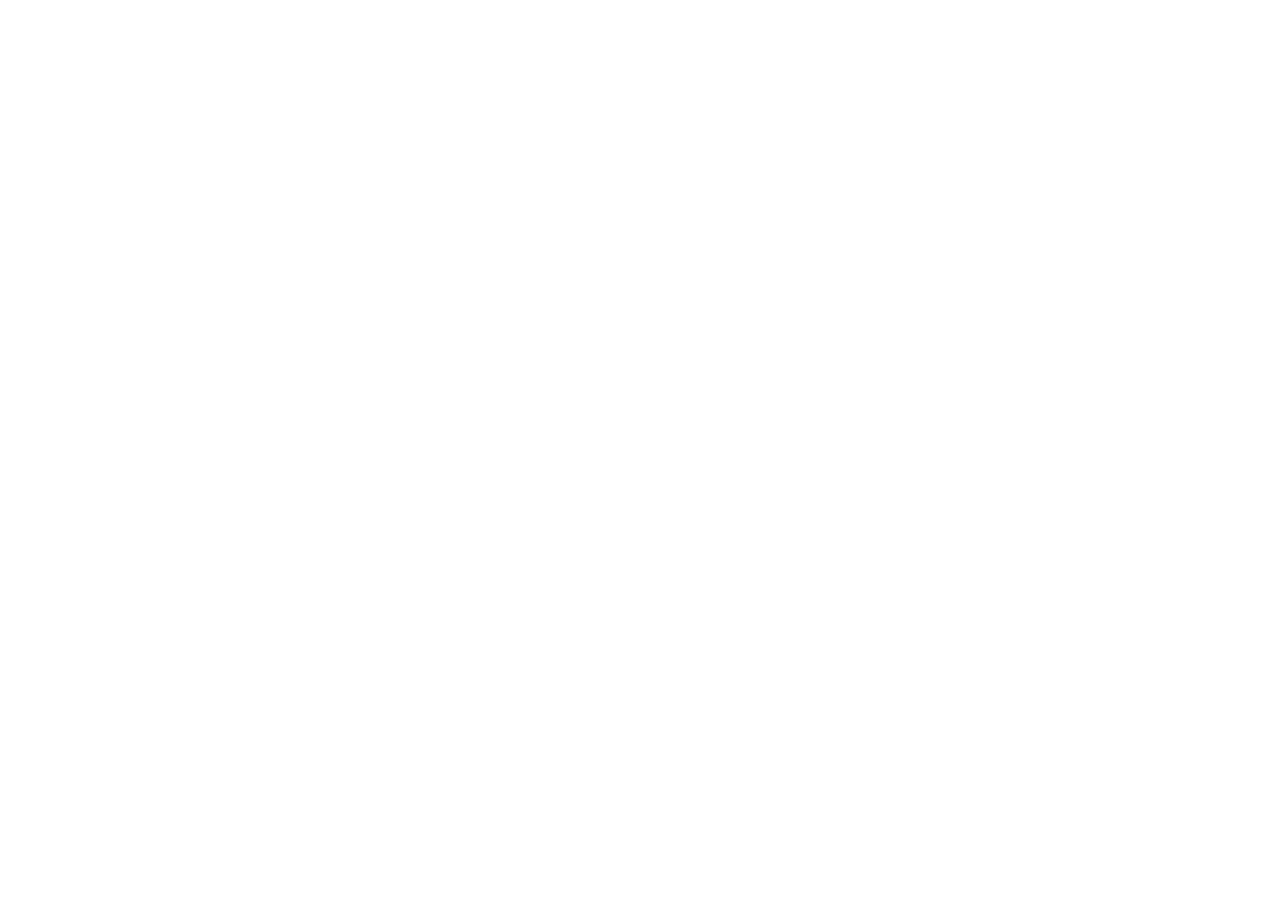
==== index.html @ 99368fd1 "first commit" ====
<!DOCTYPE html>
<html lang="en">
  <head>
    <meta charset="UTF-8" />
    <meta name="viewport" content="width=device-width, initial-scale=1.0" />
    <title>Document</title>
  </head>
  <body></body>
</html>
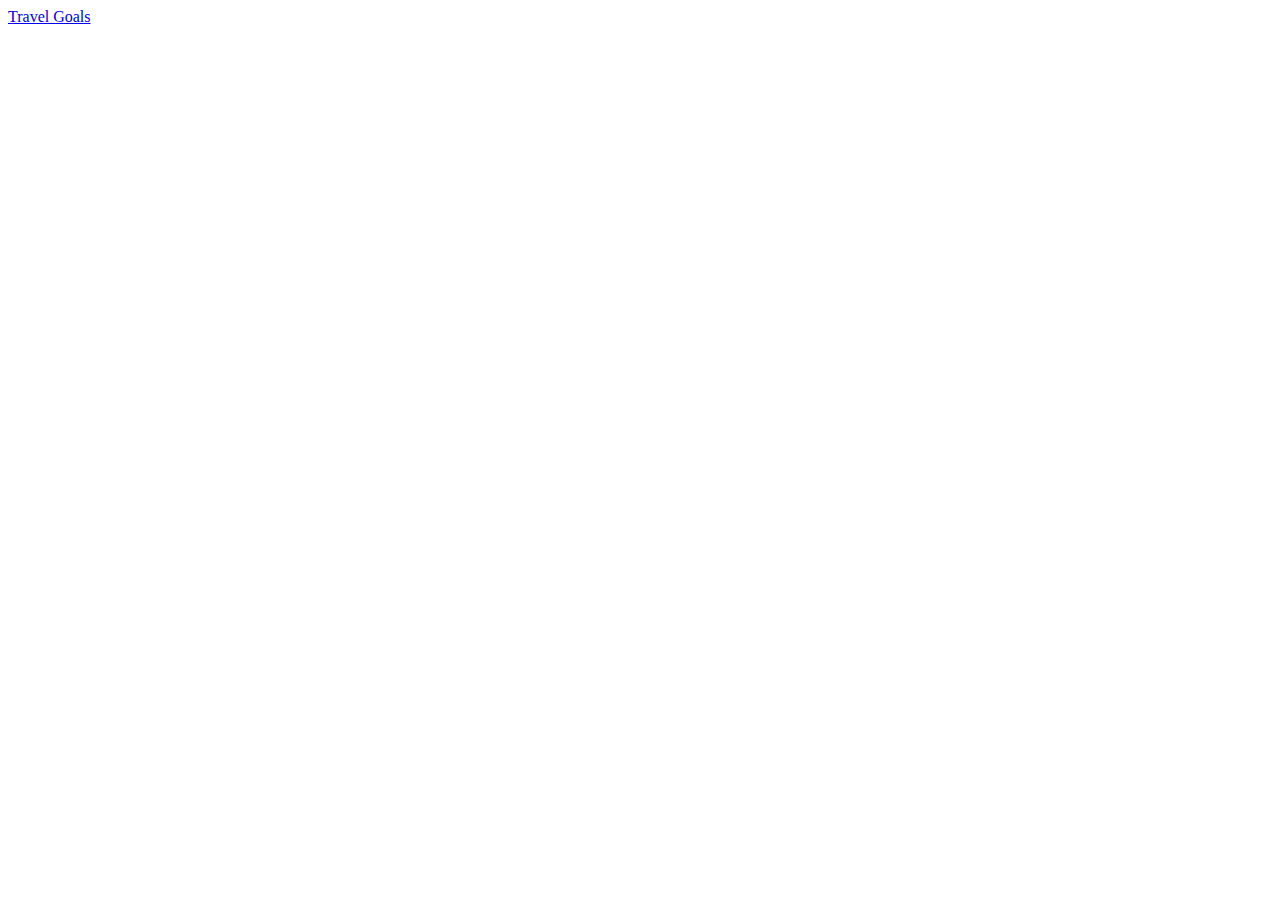
==== commit f23c042c: "added shared.css file, added the header, nav, etc" ====
--- a/index.html
+++ b/index.html
@@ -3,7 +3,26 @@
   <head>
     <meta charset="UTF-8" />
     <meta name="viewport" content="width=device-width, initial-scale=1.0" />
+    <link rel="stylesheet" href="styles.css" />
+    <link rel="stylesheet" href="/shared.css" />
+    <link
+      href="https://fonts.googleapis.com/css2?family=Raleway:wght@700&family=Oleo+Script:wght@700&family=Quicksand:wght@300;500;700&display=swap"
+      rel="stylesheet"
+    />
+    <link rel="preconnect" href="https://fonts.googleapis.com" />
     <title>Document</title>
   </head>
-  <body></body>
+  <body>
+    <header>
+      <div id="page-logo">
+        <a href="/index.html">Travel Goals</a>
+      </div>
+      <nav></nav>
+    </header>
+    <main>
+      <section></section>
+      <section></section>
+    </main>
+    <footer></footer>
+  </body>
 </html>
--- a/styles.css
+++ b/styles.css
@@ -0,0 +1,3 @@
+h1 {
+  font-family: "Edu SA Beginner", sans-serif;
+}
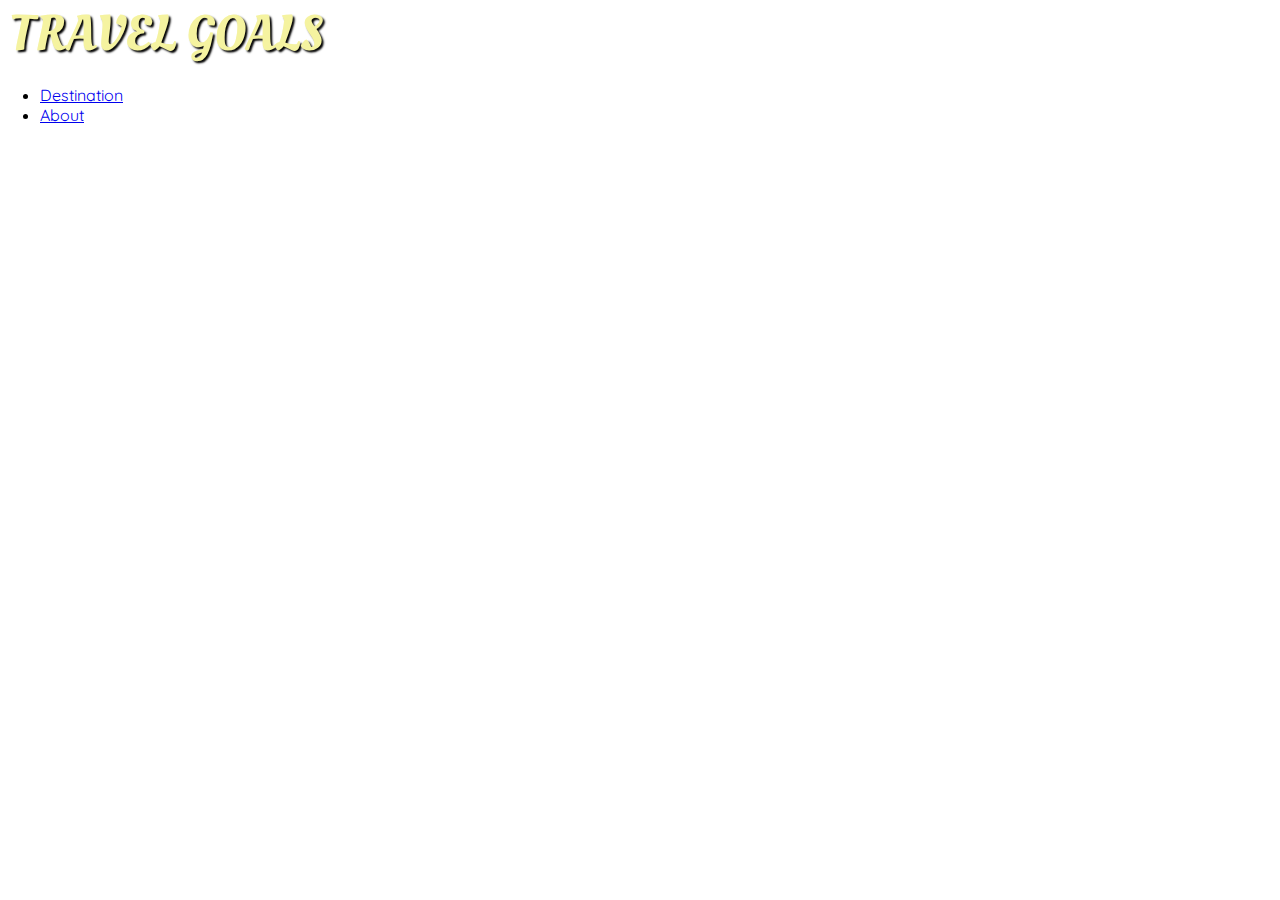
==== commit 69488e42: "added some styling to the logo" ====
--- a/index.html
+++ b/index.html
@@ -3,8 +3,8 @@
   <head>
     <meta charset="UTF-8" />
     <meta name="viewport" content="width=device-width, initial-scale=1.0" />
-    <link rel="stylesheet" href="styles.css" />
     <link rel="stylesheet" href="/shared.css" />
+    <link rel="stylesheet" href="/styles.css" />
     <link
       href="https://fonts.googleapis.com/css2?family=Raleway:wght@700&family=Oleo+Script:wght@700&family=Quicksand:wght@300;500;700&display=swap"
       rel="stylesheet"
@@ -17,7 +17,12 @@
       <div id="page-logo">
         <a href="/index.html">Travel Goals</a>
       </div>
-      <nav></nav>
+      <nav>
+        <ul>
+          <li><a href="/index.html">Destination</a></li>
+          <li><a href="/places.html">About</a></li>
+        </ul>
+      </nav>
     </header>
     <main>
       <section></section>
--- a/shared.css
+++ b/shared.css
@@ -0,0 +1,14 @@
+body {
+  font-family: "Quicksand", sans-serif;
+  margin: 0;
+}
+
+#page-logo a {
+  padding: 10px;
+  font-family: "Oleo Script", sans-serif;
+  color: rgb(245, 243, 160);
+  font-size: 50px;
+  text-decoration: none;
+  text-transform: uppercase;
+  text-shadow: 2px 2px 2px rgb(0, 0, 0);
+}
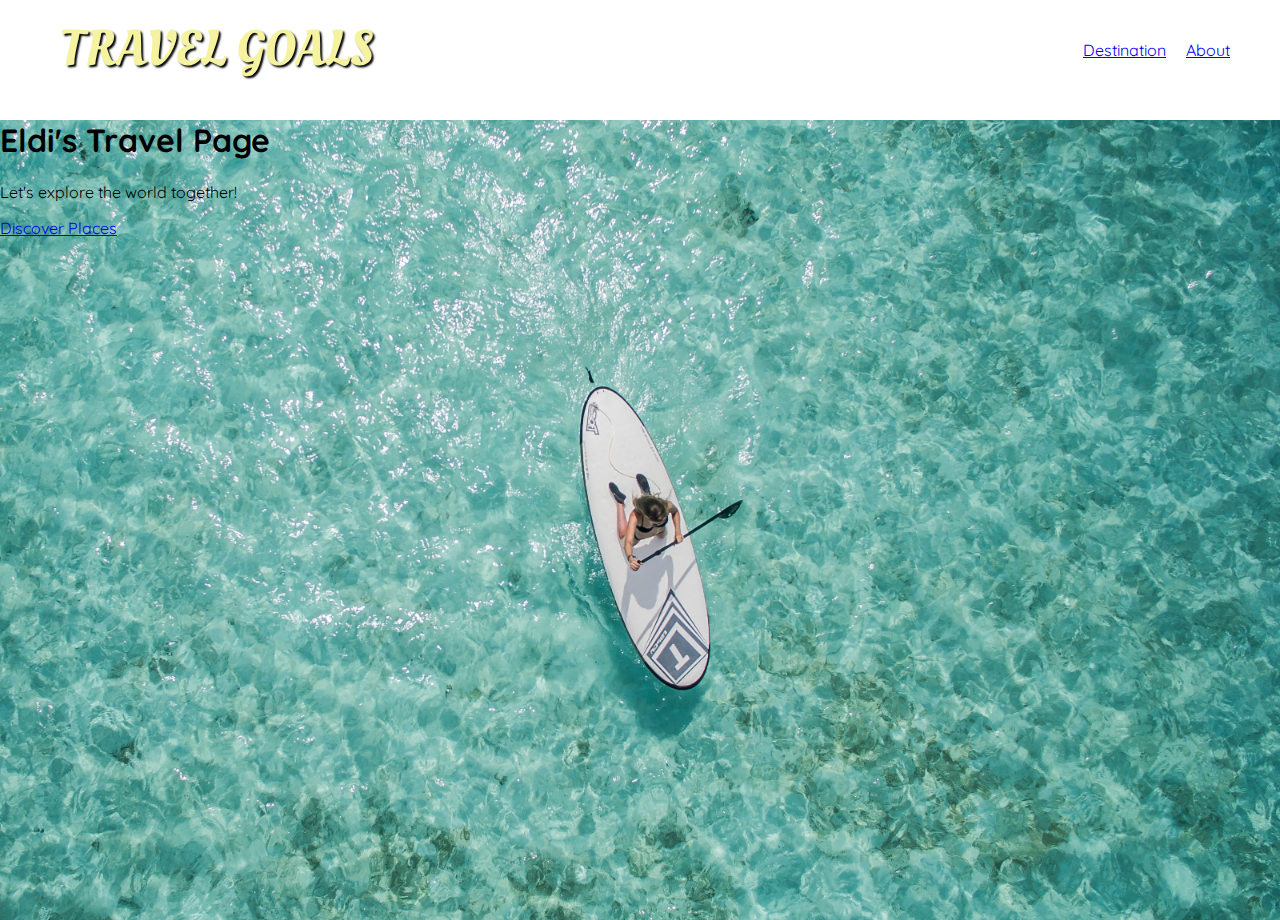
==== commit 9e18ecd1: "added the background image" ====
--- a/index.html
+++ b/index.html
@@ -25,8 +25,14 @@
       </nav>
     </header>
     <main>
-      <section></section>
-      <section></section>
+      <section id="hero">
+        <div id="hero-content">
+          <h1>Eldi's Travel Page</h1>
+          <p>Let's explore the world together!</p>
+          <a href="/places.html">Discover Places</a>
+        </div>
+      </section>
+      <section id="highlights"></section>
     </main>
     <footer></footer>
   </body>
--- a/shared.css
+++ b/shared.css
@@ -1,6 +1,27 @@
 body {
   font-family: "Quicksand", sans-serif;
   margin: 0;
+}
+
+header {
+  display: flex;
+  justify-content: space-between;
+  align-items: center;
+  padding: 15px 50px;
+}
+
+ul {
+  list-style: none;
+  margin: 0;
+  padding: 0;
+}
+
+header ul {
+  display: flex;
+}
+
+header li {
+  margin-left: 20px;
 }
 
 #page-logo a {
--- a/styles.css
+++ b/styles.css
@@ -0,0 +1,10 @@
+#hero {
+  height: 800px;
+  background-image: url("/images/places/ocean.jpg");
+  background-position: center;
+  background-size: cover;
+}
+
+#hero-content {
+  width: 900px;
+}
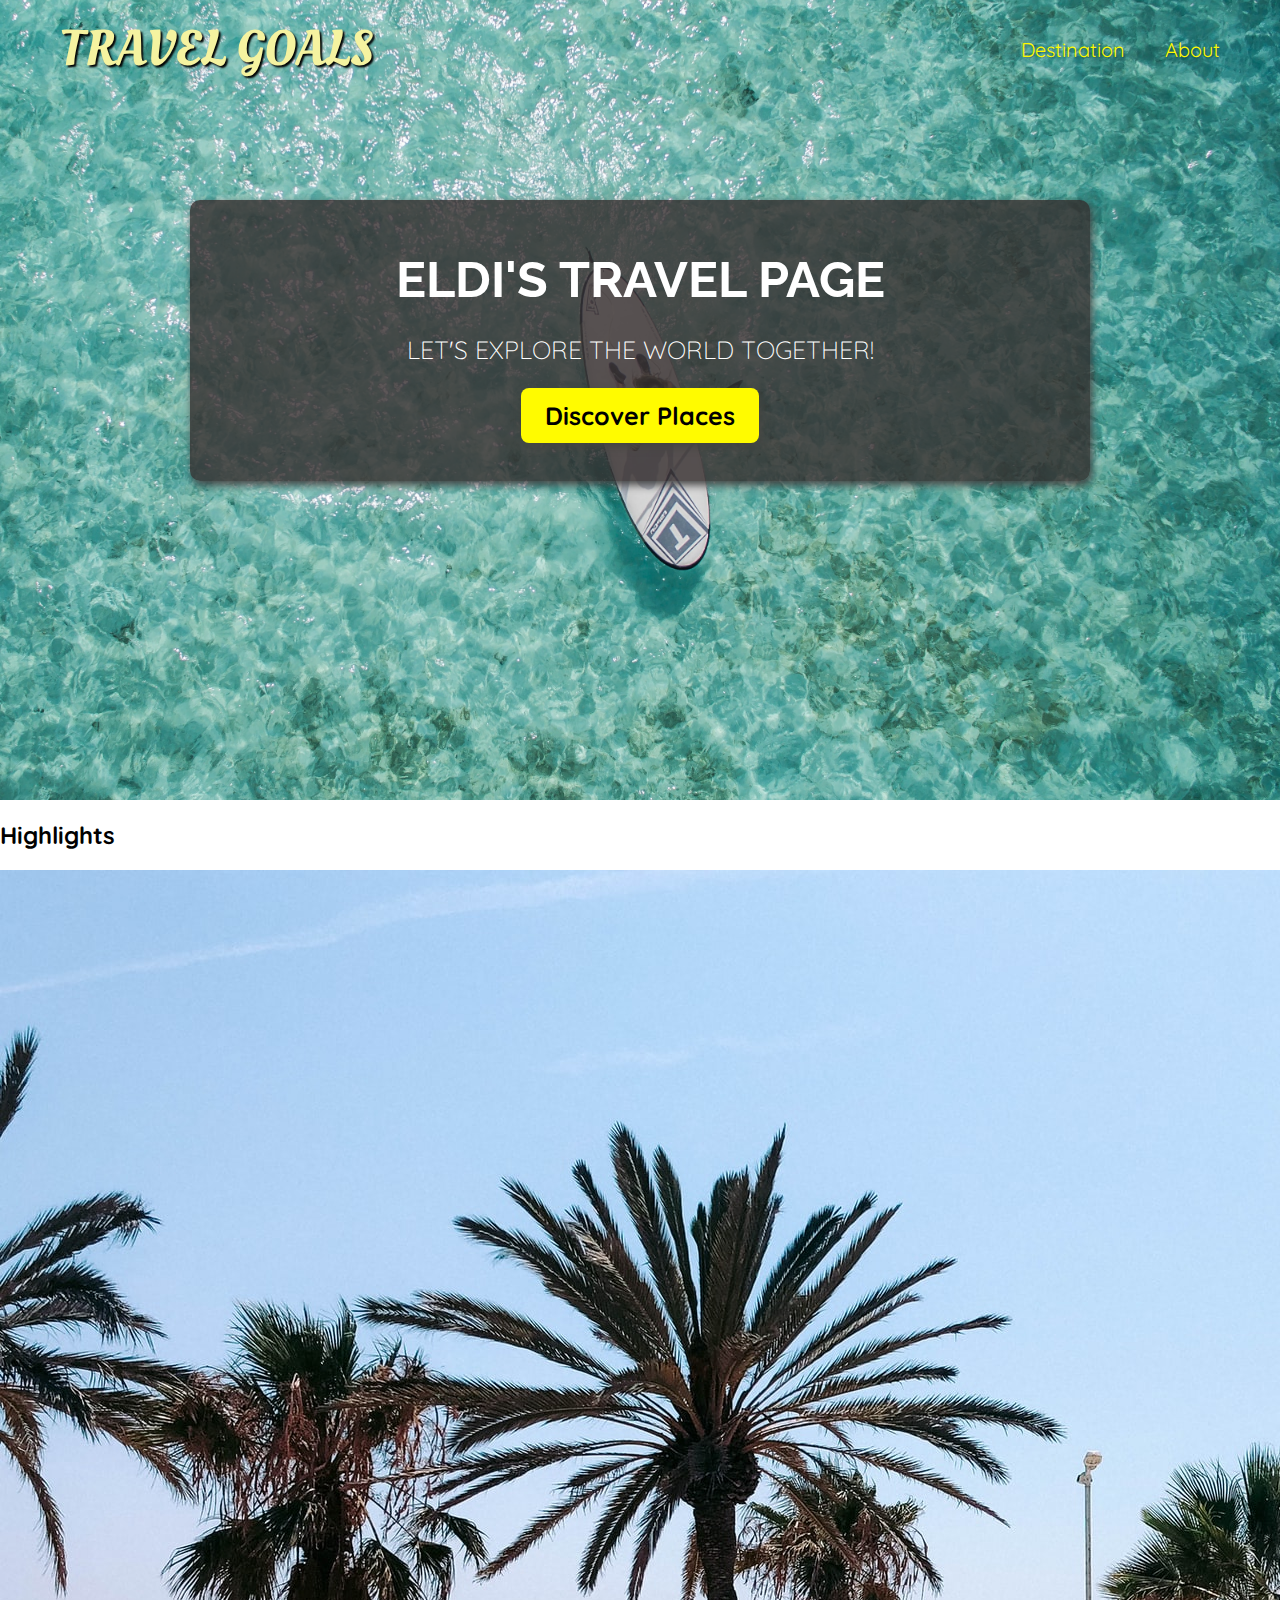
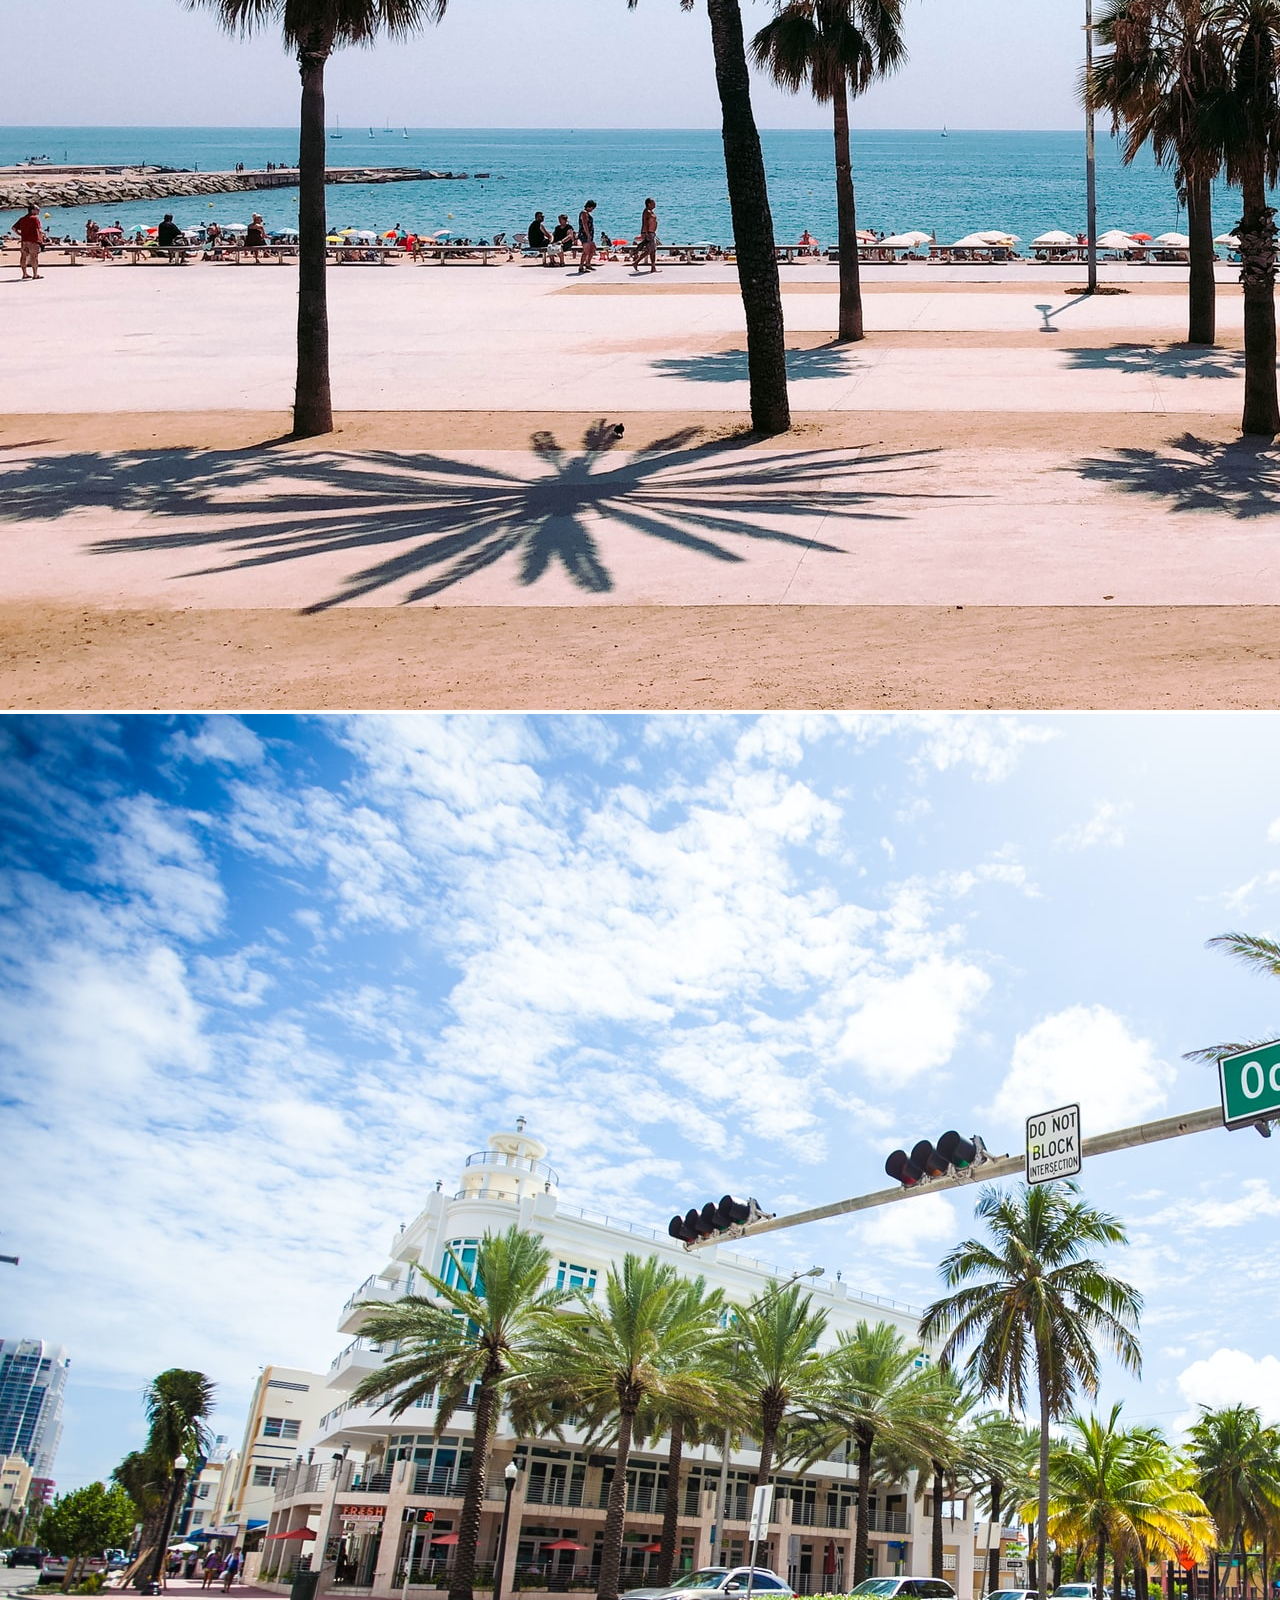
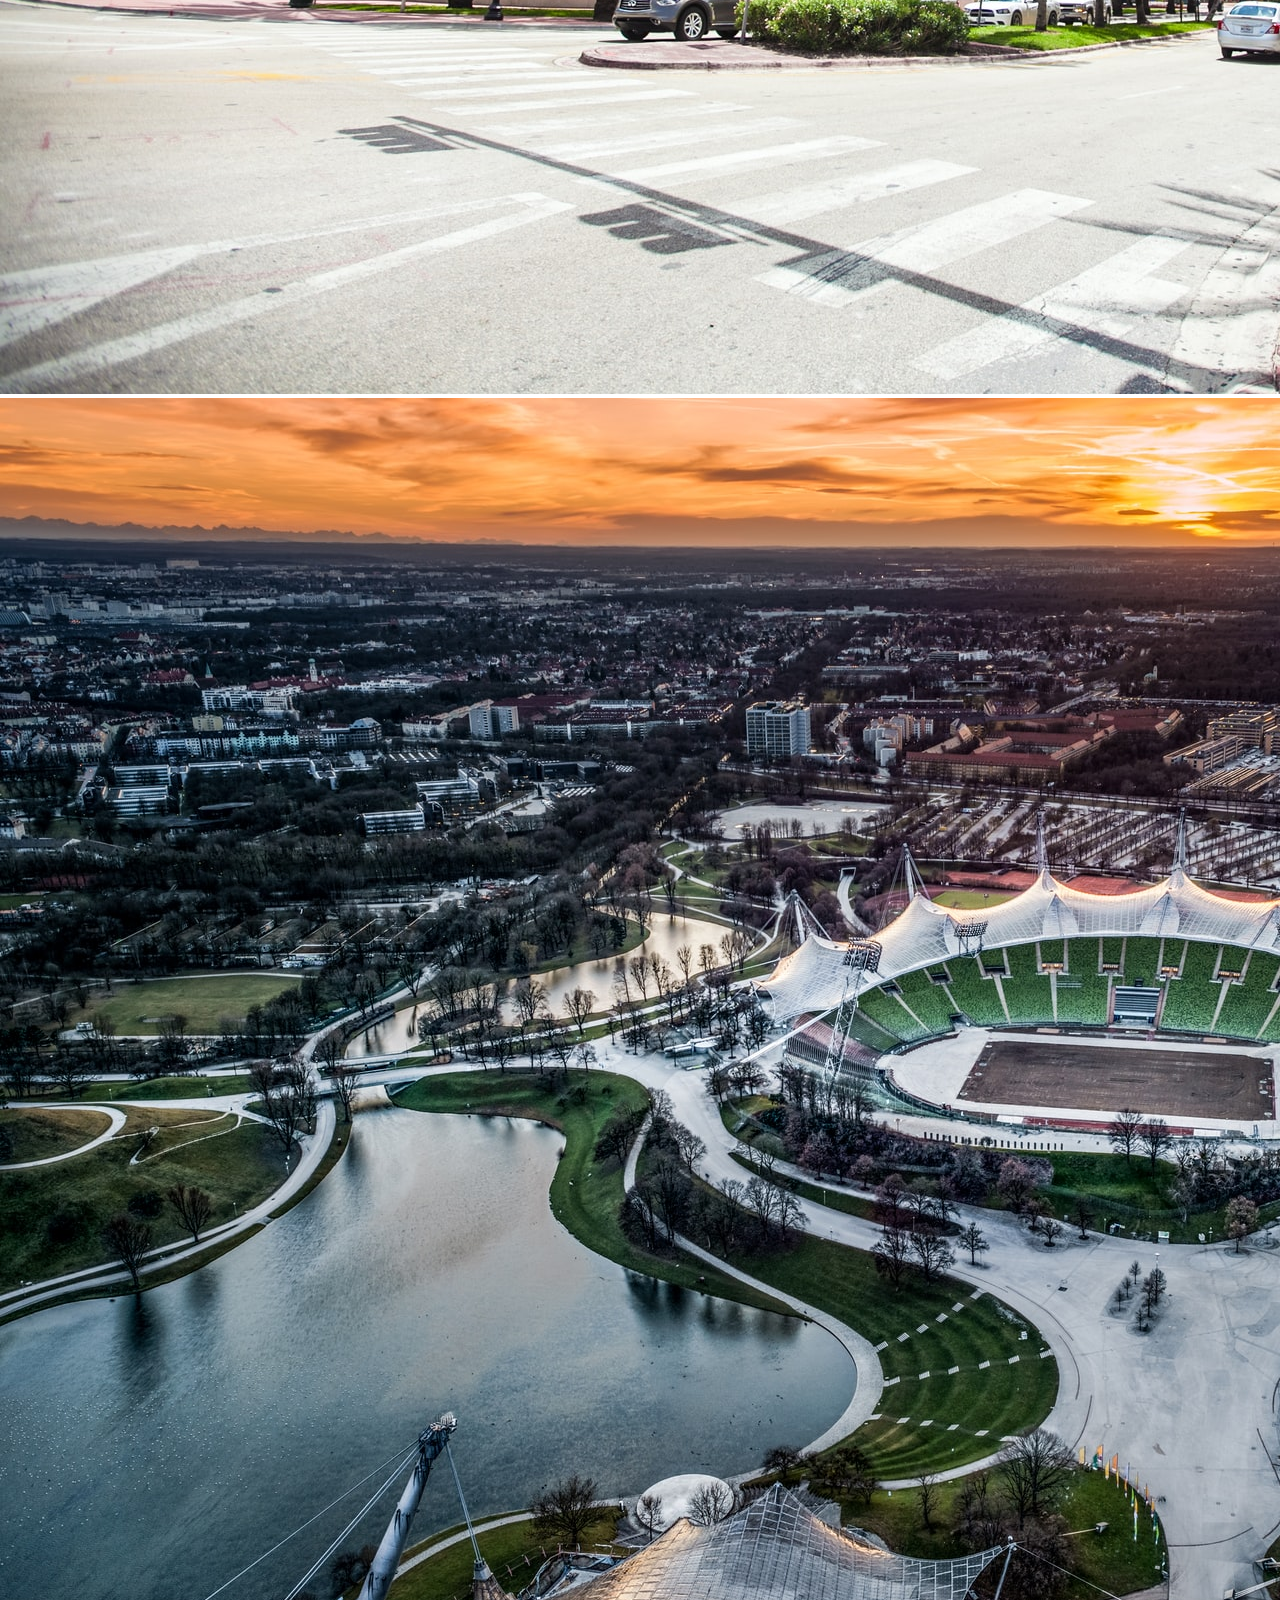
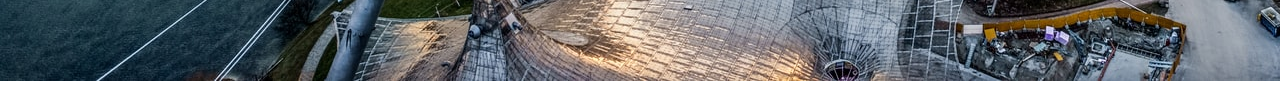
==== commit c64639dc: "adjusted the background images and the highlights" ====
--- a/index.html
+++ b/index.html
@@ -32,7 +32,20 @@
           <a href="/places.html">Discover Places</a>
         </div>
       </section>
-      <section id="highlights"></section>
+      <section id="highlights">
+        <h2>Highlights</h2>
+        <ul id="destinations">
+          <li class="destination">
+            <img src="/images/places/barcelona.jpg" alt="" />
+          </li>
+          <li class="destination">
+            <img src="/images/places/miami.jpg" alt="" />
+          </li>
+          <li class="destination">
+            <img src="/images/places/munich.jpg" alt="" />
+          </li>
+        </ul>
+      </section>
     </main>
     <footer></footer>
   </body>
--- a/shared.css
+++ b/shared.css
@@ -8,6 +8,11 @@
   justify-content: space-between;
   align-items: center;
   padding: 15px 50px;
+  position: absolute;
+  width: 100%;
+  box-sizing: border-box;
+  top: 0;
+  left: 0;
 }
 
 ul {
@@ -33,3 +38,17 @@
   text-transform: uppercase;
   text-shadow: 2px 2px 2px rgb(0, 0, 0);
 }
+
+header a {
+  color: rgb(255, 250, 0);
+  text-decoration: none;
+  font-size: 20px;
+  padding: 10px;
+  text-shadow: 1px 1px 2px rgba(0, 0, 0, 0.3);
+  border-radius: 7px;
+}
+
+header a:hover {
+  color: rgb(77, 77, 77);
+  background-color: rgb(255, 250, 0);
+}
--- a/styles.css
+++ b/styles.css
@@ -7,4 +7,43 @@
 
 #hero-content {
   width: 900px;
+  background-color: rgba(52, 45, 45, 0.8);
+  box-shadow: 2px 4px 8px rgb(68, 67, 67);
+  border-radius: 10px;
+  text-align: center;
+  padding: 50px 0;
+  margin: 0 auto;
+  position: relative;
+  top: 200px;
 }
+
+#hero-content h1 {
+  color: white;
+  text-transform: uppercase;
+  font-size: 50px;
+  font-family: "Raleway", sans-serif;
+  margin: 0;
+}
+
+#hero-content p {
+  color: white;
+  text-transform: uppercase;
+  font-size: 25px;
+  font-weight: 300;
+  margin-bottom: 35px;
+}
+
+#hero-content a {
+  text-decoration: none;
+  background-color: rgb(255, 251, 0);
+  padding: 12px 24px;
+  color: black;
+  font-size: 25px;
+  font-weight: bold;
+  border-radius: 8px;
+  box-shadow: 2px 4px 8px rgb(68, 69, 65);
+}
+
+#hero-content a:hover {
+  background-image: ;
+}
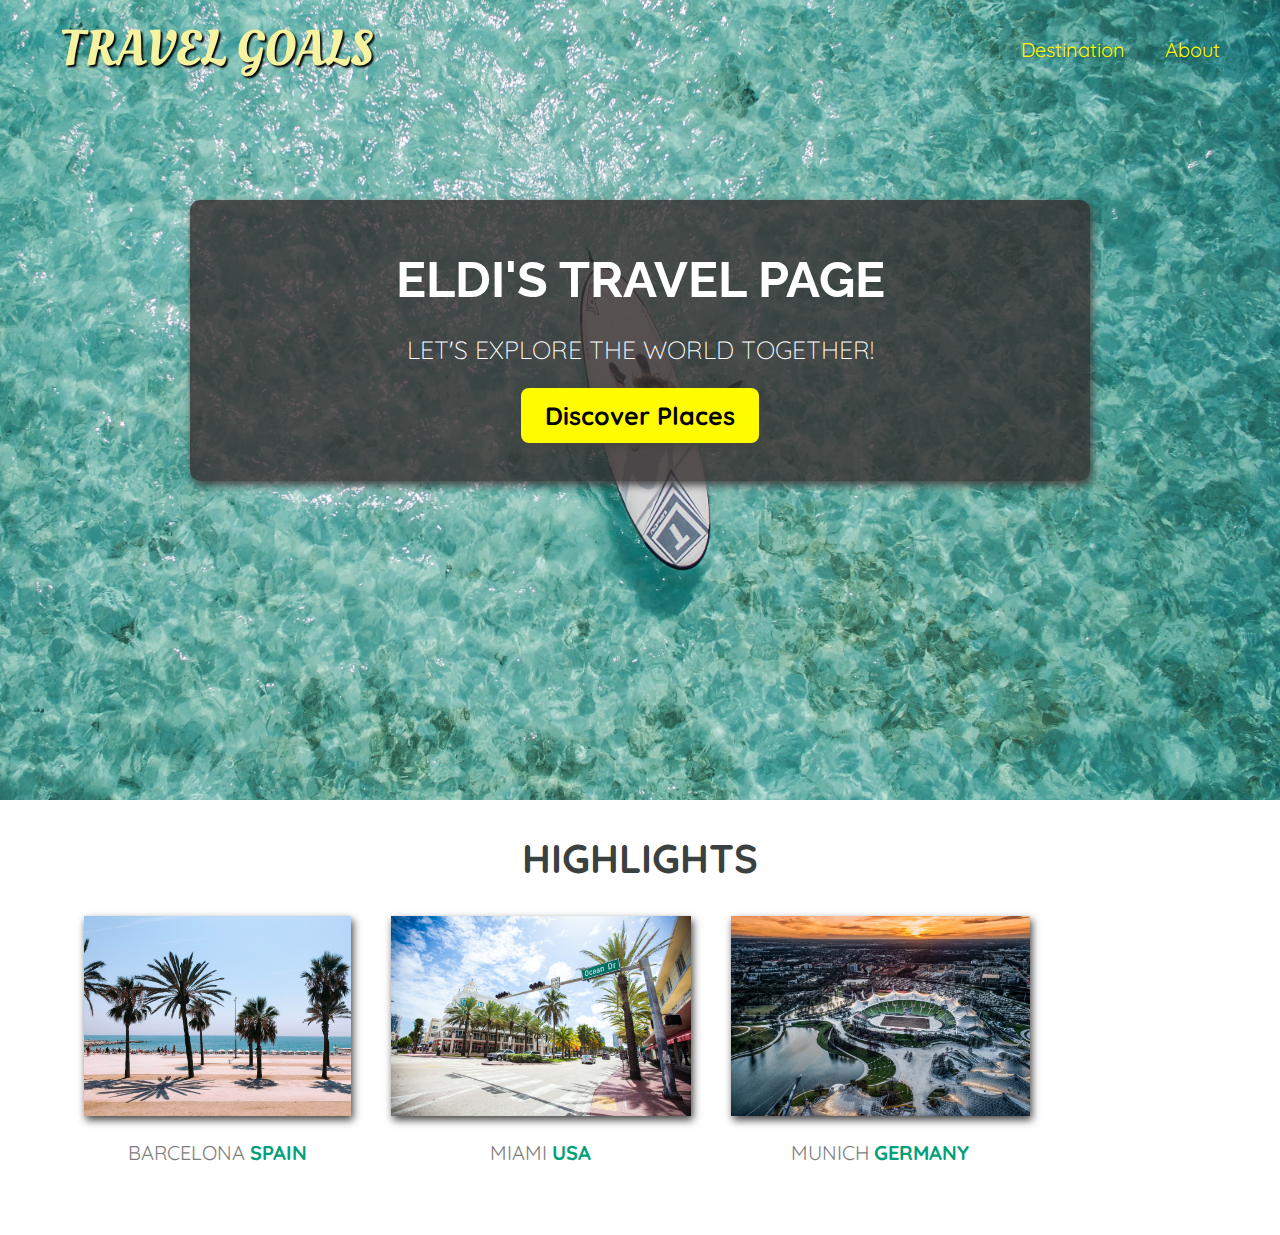
==== commit 8d495087: "fixed the layout of Highlights section" ====
--- a/index.html
+++ b/index.html
@@ -36,13 +36,22 @@
         <h2>Highlights</h2>
         <ul id="destinations">
           <li class="destination">
-            <img src="/images/places/barcelona.jpg" alt="" />
+            <img
+              src="/images/places/barcelona.jpg"
+              alt="Barcelona palms and beach"
+            />
+            <p>Barcelona <strong>SPAIN</strong></p>
           </li>
           <li class="destination">
-            <img src="/images/places/miami.jpg" alt="" />
+            <img
+              src="/images/places/miami.jpg"
+              alt=" Miami streets on a sunny day"
+            />
+            <p>Miami <strong>USA</strong></p>
           </li>
           <li class="destination">
-            <img src="/images/places/munich.jpg" alt="" />
+            <img src="/images/places/munich.jpg" alt="Munich Stadium" />
+            <p>Munich <strong>GERMANY</strong></p>
           </li>
         </ul>
       </section>
--- a/styles.css
+++ b/styles.css
@@ -45,5 +45,42 @@
 }
 
 #hero-content a:hover {
-  background-image: ;
+  background-color: rgb(255, 238, 0);
 }
+
+#highlights h2 {
+  text-transform: uppercase;
+  text-align: center;
+  font-size: 40px;
+  color: rgb(59, 65, 64);
+}
+
+#destinations {
+  display: flex;
+  width: 90%;
+  margin: auto;
+  margin-bottom: 50px;
+}
+
+.destination {
+  margin: 0 20px;
+  text-transform: uppercase;
+}
+
+.destination p {
+  text-align: center;
+  font-size: 20px;
+  color: rgb(125, 125, 125);
+  margin: 20px 0;
+}
+
+.destination img {
+  height: 200px;
+  width: 100%;
+  box-shadow: 2px 4px 8px rgb(68, 67, 68);
+  object-fit: cover;
+}
+
+.destination strong {
+  color: rgb(0, 160, 120);
+}
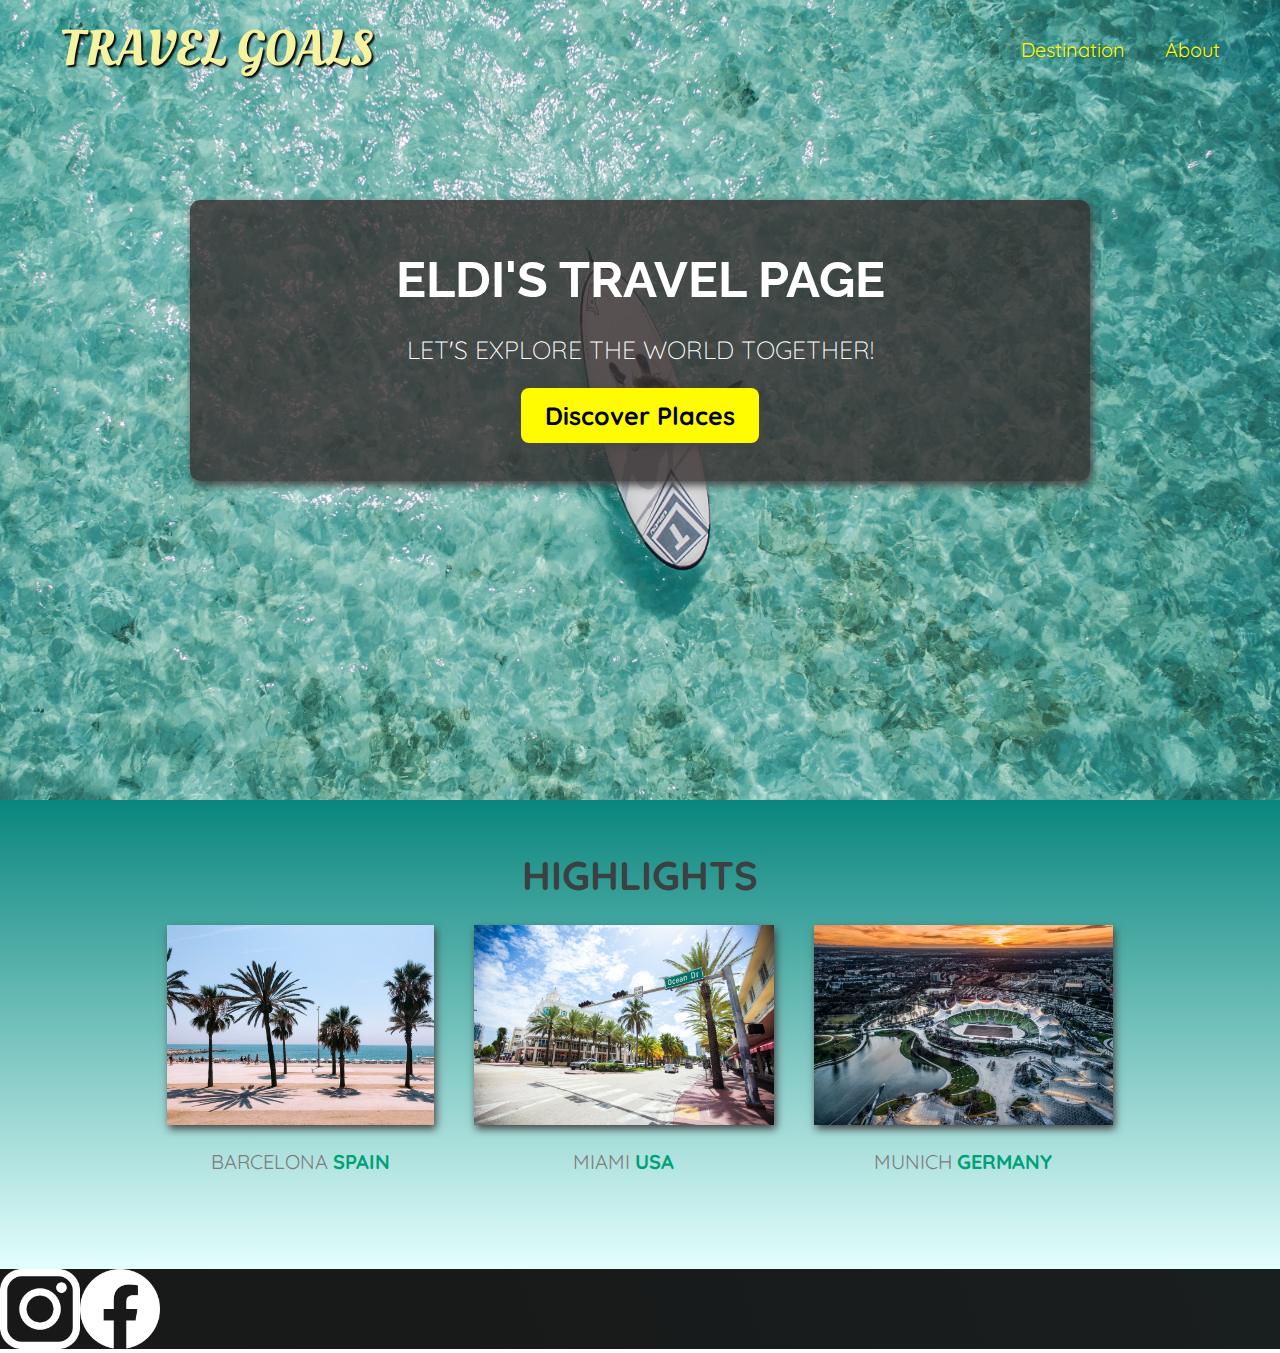
==== commit 13ed5e01: "Edited the footer and did some size changes" ====
--- a/index.html
+++ b/index.html
@@ -56,6 +56,19 @@
         </ul>
       </section>
     </main>
-    <footer></footer>
+    <footer>
+      <ul>
+        <li>
+          <a href="https://www.instagram.com"
+            ><img src="/images/icons/insta.png" alt="Instagram logo"
+          /></a>
+        </li>
+        <li>
+          <a href="https://www.facebook.com"
+            ><img src="/images/icons/facebook.png" alt="Facebook logo" />
+          </a>
+        </li>
+      </ul>
+    </footer>
   </body>
 </html>
--- a/shared.css
+++ b/shared.css
@@ -52,3 +52,21 @@
   color: rgb(77, 77, 77);
   background-color: rgb(255, 250, 0);
 }
+
+footer {
+  background: linear-gradient(70deg, rgb(24, 24, 24), rgb(25, 30, 30));
+}
+
+footer ul {
+  display: flex;
+}
+
+footer li {
+  width: 80px;
+  height: 80px;
+}
+
+footer img {
+  width: 100%;
+  height: 100%;
+}
--- a/styles.css
+++ b/styles.css
@@ -48,11 +48,17 @@
   background-color: rgb(255, 238, 0);
 }
 
+#highlights {
+  padding: 25px;
+  background: linear-gradient(0deg, rgb(227, 255, 253), rgb(10, 134, 126));
+}
+
 #highlights h2 {
   text-transform: uppercase;
   text-align: center;
   font-size: 40px;
   color: rgb(59, 65, 64);
+  margin: 25px 0;
 }
 
 #destinations {
@@ -60,6 +66,7 @@
   width: 90%;
   margin: auto;
   margin-bottom: 50px;
+  justify-content: center;
 }
 
 .destination {
